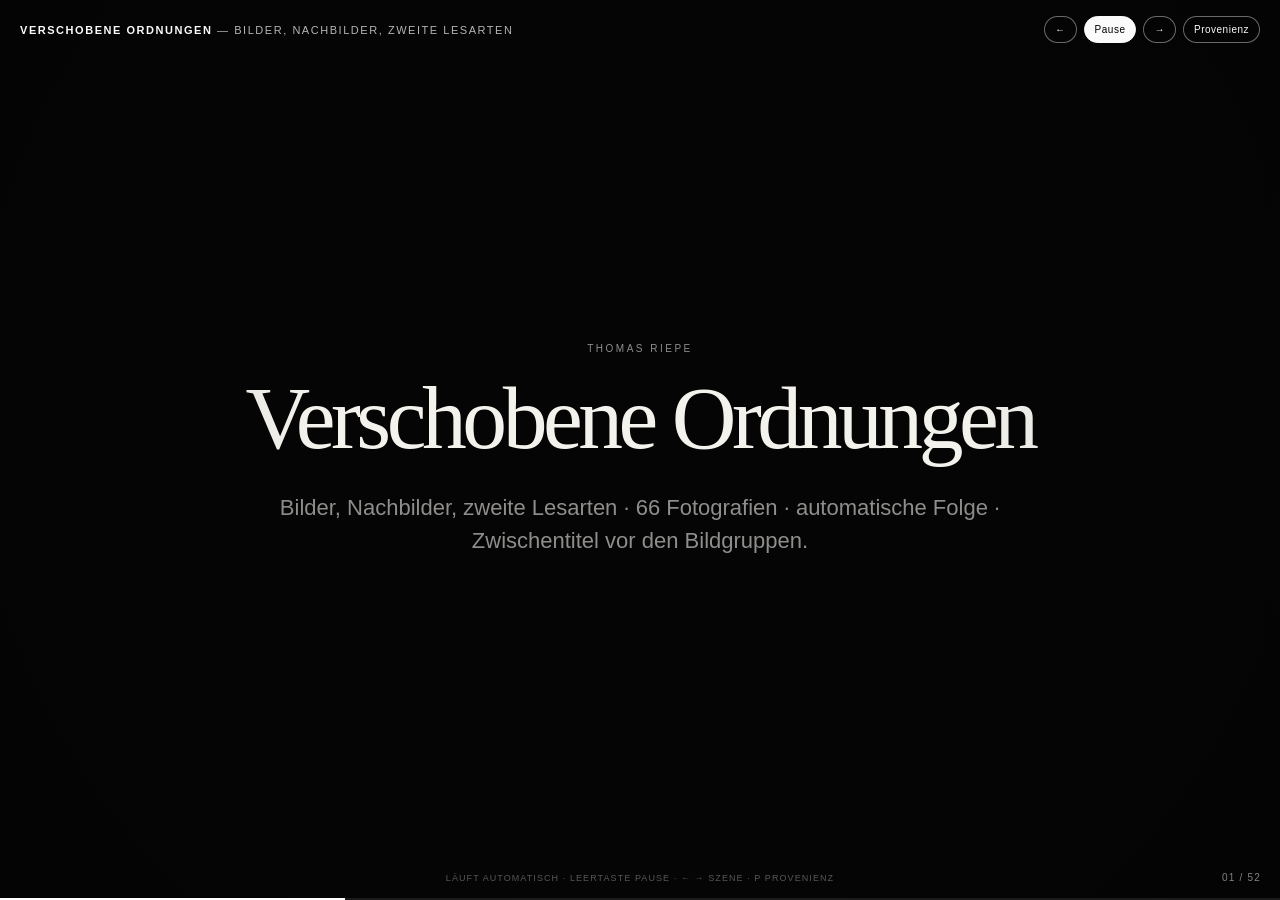
==== index.html @ de8dc69b "Release Verschobene Ordnungen v0.7" ====
<!doctype html>
<html lang="de">
<head>
  <meta charset="utf-8">
  <meta name="viewport" content="width=device-width,initial-scale=1,viewport-fit=cover">
  <meta name="color-scheme" content="dark">
  <meta name="description" content="Verschobene Ordnungen — Bilder, Nachbilder, zweite Lesarten. Automatische visuelle Sequenz aus Fotografien von Thomas Riepe mit kurzen Zwischentiteln.">
  <title>Verschobene Ordnungen — Bilder, Nachbilder, zweite Lesarten</title>
  <link rel="stylesheet" href="style.css">
</head>
<body>
  <div id="app" class="app" aria-live="polite">
    <div id="memory" class="memory" aria-hidden="true"></div>
    <main id="stage" class="stage"></main>

    <header class="masthead">
      <div class="brand">VERSCHOBENE ORDNUNGEN <span>— Bilder, Nachbilder, zweite Lesarten</span></div>
      <div class="controls">
        <button id="prevBtn" type="button" aria-label="Vorherige Szene">←</button>
        <button id="playBtn" type="button" aria-pressed="true">Pause</button>
        <button id="nextBtn" type="button" aria-label="Nächste Szene">→</button>
        <button id="provBtn" type="button" aria-pressed="false">Provenienz</button>
      </div>
    </header>

    <div class="timeline" aria-hidden="true"><span id="timelineFill"></span></div>
    <div id="sceneCount" class="scene-count" aria-hidden="true"></div>
    <div class="hint">läuft automatisch · Leertaste Pause · ← → Szene · P Provenienz</div>
  </div>
  <noscript>Diese Fassung benötigt JavaScript.</noscript>
  <script src="script.js"></script>
</body>
</html>
---- style.css ----
:root{
  --bg:#050505;
  --fg:#f3f2ed;
  --muted:rgba(243,242,237,.58);
  --glass:rgba(5,5,5,.52);
  --line:rgba(255,255,255,.16);
  --ease:cubic-bezier(.22,.72,.18,1);
}
*{box-sizing:border-box}
html,body{width:100%;height:100%;margin:0;background:var(--bg);color:var(--fg);overflow:hidden}
body{font-family:ui-sans-serif,-apple-system,BlinkMacSystemFont,"Segoe UI",sans-serif}
button{font:inherit;color:inherit}
.app,.stage,.memory{position:fixed;inset:0}
.app{background:#050505}
.stage{z-index:3;overflow:hidden;isolation:isolate}
.memory{z-index:1;background-position:center;background-size:cover;opacity:0;filter:blur(14px) grayscale(.2) saturate(.65);transform:scale(1.06);transition:opacity 1.6s ease,filter 1.6s ease,transform 8s linear}
.memory.on{opacity:.105;filter:blur(7px) grayscale(.1) saturate(.78);transform:scale(1.015)}
.stage::after{content:"";position:absolute;inset:0;z-index:40;pointer-events:none;background:radial-gradient(circle at 50% 45%,transparent 40%,rgba(0,0,0,.23) 100%)}

.masthead{position:fixed;z-index:80;left:0;right:0;top:0;padding:16px 20px;display:flex;align-items:center;justify-content:space-between;gap:16px;mix-blend-mode:difference;color:white;pointer-events:none}
.brand{font-size:11px;font-weight:700;letter-spacing:.14em;text-transform:uppercase;pointer-events:auto;white-space:nowrap}.brand span{font-weight:400;opacity:.72}
.controls{display:flex;gap:7px;pointer-events:auto}
.controls button{border:1px solid rgba(255,255,255,.42);background:rgba(0,0,0,.18);backdrop-filter:blur(9px);border-radius:999px;padding:7px 10px;cursor:pointer;font-size:10px;letter-spacing:.05em}
.controls button:hover{background:rgba(255,255,255,.13)}
.controls button[aria-pressed="true"]{background:white;color:#050505;border-color:white}

.timeline{position:fixed;z-index:90;left:0;right:0;bottom:0;height:2px;background:rgba(255,255,255,.09)}
.timeline span{display:block;height:100%;width:0;background:white;transform-origin:left;transition:none}
.scene-count{position:fixed;z-index:80;right:19px;bottom:17px;font-size:10px;letter-spacing:.12em;color:rgba(255,255,255,.5)}
.hint{position:fixed;z-index:79;left:50%;bottom:17px;transform:translateX(-50%);font-size:9px;letter-spacing:.12em;text-transform:uppercase;color:rgba(255,255,255,.33);transition:opacity .7s;white-space:nowrap}
body.interacted .hint{opacity:0}

.scene{position:absolute;inset:0;display:grid;place-items:center;opacity:0;pointer-events:none;transition:opacity 1.25s ease;z-index:2}
.scene.current{opacity:1;pointer-events:auto;z-index:5}
.scene.leaving{opacity:0;z-index:4}

/* OPENING + TEXT */
.scene.opening,.scene.text{padding:9vh 8vw;text-align:center;background:transparent}
.text-wrap{position:relative;z-index:20;max-width:1100px}
.kicker{margin:0 0 22px;font-size:10px;letter-spacing:.25em;text-transform:uppercase;color:var(--muted)}
.opening h1{margin:0;font-family:ui-serif,Georgia,serif;font-size:clamp(42px,7vw,100px);font-weight:500;line-height:.94;letter-spacing:-.05em}
.opening .sub{max-width:760px;margin:30px auto 0;color:var(--muted);font-size:clamp(15px,1.8vw,22px);line-height:1.5}
.text p{margin:0;font-family:ui-serif,Georgia,serif;font-size:clamp(28px,5.4vw,74px);line-height:1.11;letter-spacing:-.032em;text-wrap:balance}
.text p .soft{color:rgba(243,242,237,.5)}
.scene.enter .text-wrap{animation:textIn 1.45s var(--ease) both}
@keyframes textIn{from{opacity:0;transform:translateY(32px);filter:blur(7px)}to{opacity:1;transform:none;filter:none}}

/* COMMON IMAGE */
.photo{position:absolute;overflow:hidden;background:#111;box-shadow:0 28px 110px rgba(0,0,0,.42);will-change:transform,opacity,clip-path}
.photo img{width:100%;height:100%;object-fit:cover;display:block;user-select:none;-webkit-user-drag:none;transform:scale(1.045);will-change:transform;transition:transform 9s linear}
.current .photo img{transform:scale(1)}
.photo.contain img{object-fit:contain;background:#050505}
.prov{position:absolute;z-index:50;left:20px;bottom:17px;display:flex;gap:10px;align-items:center;font-size:10px;letter-spacing:.03em;color:rgba(255,255,255,.8);opacity:0;transform:translateY(7px);transition:.3s;pointer-events:none}
.show-prov .prov{opacity:1;transform:none;pointer-events:auto}
.prov a{color:#fff;text-decoration:none;border-bottom:1px solid rgba(255,255,255,.35)}

/* SINGLE */
.single .photo{left:50%;top:50%;width:min(88vw,1500px);height:min(82vh,960px);transform:translate(-50%,-50%) scale(.96);opacity:.12}
.single.current .photo{animation:singleIn 1.45s var(--ease) forwards}
@keyframes singleIn{to{transform:translate(-50%,-50%) scale(1);opacity:1}}
.single.left .photo{left:43%}.single.right .photo{left:57%}

/* FULL */
.full .photo{inset:0;width:100%;height:100%;box-shadow:none;opacity:.18;transform:scale(1.03)}
.full.current .photo{animation:fullIn 1.55s ease forwards}
.full .photo img{object-fit:cover}
@keyframes fullIn{to{opacity:1;transform:scale(1)}}

/* DUET */
.duet .photo{opacity:0}
.duet .p1{left:4vw;top:9vh;width:58vw;height:70vh;transform:translate(-6vw,2vh) rotate(-1.4deg)}
.duet .p2{right:3vw;bottom:7vh;width:49vw;height:61vh;transform:translate(7vw,-2vh) rotate(1.1deg)}
.duet.current .p1{animation:duetA 1.45s var(--ease) forwards}
.duet.current .p2{animation:duetB 1.6s .18s var(--ease) forwards}
@keyframes duetA{to{opacity:1;transform:translate(0) rotate(-.35deg)}}
@keyframes duetB{to{opacity:.93;transform:translate(0) rotate(.25deg)}}
.relation{position:absolute;z-index:30;left:50%;bottom:6vh;transform:translate(-50%,12px);opacity:0;font-size:10px;letter-spacing:.2em;text-transform:uppercase;color:rgba(255,255,255,.68)}
.duet.current .relation{animation:labelIn .8s .85s ease forwards}@keyframes labelIn{to{opacity:1;transform:translate(-50%,0)}}

/* TRIPTYCH */
.triptych .photo{width:34vw;height:62vh;top:19vh;opacity:0}
.triptych .p1{left:3vw;transform:translateX(-5vw) rotate(-1deg)}
.triptych .p2{left:33vw;z-index:7;height:70vh;top:15vh;transform:translateY(6vh)}
.triptych .p3{right:3vw;transform:translateX(5vw) rotate(1deg)}
.triptych.current .p1{animation:triL 1.3s var(--ease) forwards}
.triptych.current .p2{animation:triM 1.5s .16s var(--ease) forwards}
.triptych.current .p3{animation:triR 1.3s .3s var(--ease) forwards}
@keyframes triL{to{opacity:.88;transform:translateX(0) rotate(-.25deg)}}
@keyframes triM{to{opacity:1;transform:translateY(0)}}
@keyframes triR{to{opacity:.88;transform:translateX(0) rotate(.25deg)}}

/* SPLIT */
.split .photo{top:0;height:100%;width:52%;box-shadow:none;opacity:0}
.split .p1{left:0;clip-path:polygon(0 0,100% 0,87% 100%,0 100%);transform:translateX(-4vw)}
.split .p2{right:0;clip-path:polygon(13% 0,100% 0,100% 100%,0 100%);transform:translateX(4vw)}
.split.current .p1{animation:splitL 1.35s var(--ease) forwards}.split.current .p2{animation:splitR 1.35s .15s var(--ease) forwards}
@keyframes splitL{to{opacity:.95;transform:none}}@keyframes splitR{to{opacity:.95;transform:none}}

/* FLOAT */
.float .photo{opacity:0}
.float .p1{width:64vw;height:74vh;left:9vw;top:12vh;transform:scale(.92) rotate(-1deg)}
.float .p2{width:31vw;height:44vh;right:6vw;top:8vh;transform:translateY(-5vh) rotate(2deg);z-index:8}
.float.current .p1{animation:floatA 1.5s var(--ease) forwards}.float.current .p2{animation:floatB 1.6s .25s var(--ease) forwards}
@keyframes floatA{to{opacity:1;transform:scale(1) rotate(-.2deg)}}@keyframes floatB{to{opacity:.9;transform:none}}

/* FLICKER: three photographs swap automatically within one scene */
.flicker .photo{inset:7vh 7vw;width:auto;height:auto;box-shadow:none;opacity:0;transform:scale(1.02)}
.flicker .photo img{object-fit:contain;background:#050505}
.flicker.current .p1{animation:flickA var(--scene-duration) linear both}
.flicker.current .p2{animation:flickB var(--scene-duration) linear both}
.flicker.current .p3{animation:flickC var(--scene-duration) linear both}
@keyframes flickA{0%,27%{opacity:1;transform:scale(1)}31%,100%{opacity:0;transform:scale(1.015)}}
@keyframes flickB{0%,29%{opacity:0}34%,60%{opacity:1;transform:scale(1)}64%,100%{opacity:0;transform:scale(.99)}}
@keyframes flickC{0%,62%{opacity:0}67%,100%{opacity:1;transform:scale(1)}}

/* AFTERIMAGE */
.afterimage .old{position:absolute;inset:0;opacity:0;filter:blur(5px) grayscale(.25)}
.afterimage .old img{width:100%;height:100%;object-fit:cover}
.afterimage .photo{width:min(78vw,1180px);height:min(80vh,900px);left:50%;top:50%;transform:translate(-50%,-50%) scale(.92);opacity:.1}
.afterimage.current .old{animation:oldIn 1.8s ease forwards}.afterimage.current .photo{animation:presentIn 1.6s .25s var(--ease) forwards}
@keyframes oldIn{to{opacity:.14}}@keyframes presentIn{to{opacity:1;transform:translate(-50%,-50%) scale(1)}}

/* CLOSING */
.closing{padding:9vh 8vw;text-align:center}.closing .text-wrap{max-width:940px}.closing h2{margin:0;font-family:ui-serif,Georgia,serif;font-size:clamp(38px,6vw,88px);line-height:1;letter-spacing:-.045em;font-weight:500}.closing .small{margin:28px auto 0;max-width:740px;color:var(--muted);line-height:1.6;font-size:12px}

@media(max-width:800px){
 .masthead{padding:12px 12px}.brand span{display:none}.controls button{padding:6px 8px}.controls #provBtn{display:none}
 .hint{display:none}.scene-count{right:12px;bottom:12px}.prov{left:12px;bottom:12px;right:12px;flex-wrap:wrap}
 .duet .p1{left:2vw;top:10vh;width:75vw;height:55vh}.duet .p2{right:1vw;bottom:10vh;width:66vw;height:48vh}
 .triptych .photo{width:56vw;height:49vh;top:24vh}.triptych .p1{left:-17vw}.triptych .p2{left:22vw;height:58vh;top:20vh}.triptych .p3{right:-18vw}
 .single .photo{width:94vw;height:78vh}.single.left .photo,.single.right .photo{left:50%}
 .float .p1{width:84vw;height:65vh;left:4vw;top:17vh}.float .p2{width:45vw;height:34vh;right:2vw;top:7vh}
 .flicker .photo{inset:10vh 3vw}
}

@media(prefers-reduced-motion:reduce){
 *,*::before,*::after{animation:none!important;transition:none!important}
 .scene.current,.current .photo,.current .text-wrap{opacity:1!important;transform:none!important}
 .memory{display:none}
}

/* INTERTITLES */
.intertitle-wrap{max-width:900px}
.text .intertitle-wrap p{font-family:ui-serif,Georgia,serif;font-size:clamp(34px,6vw,86px);font-weight:500;line-height:1.02;letter-spacing:-.045em;text-wrap:balance}
.text .intertitle-wrap p::after{content:"";display:block;width:42px;height:1px;background:rgba(255,255,255,.38);margin:28px auto 0}
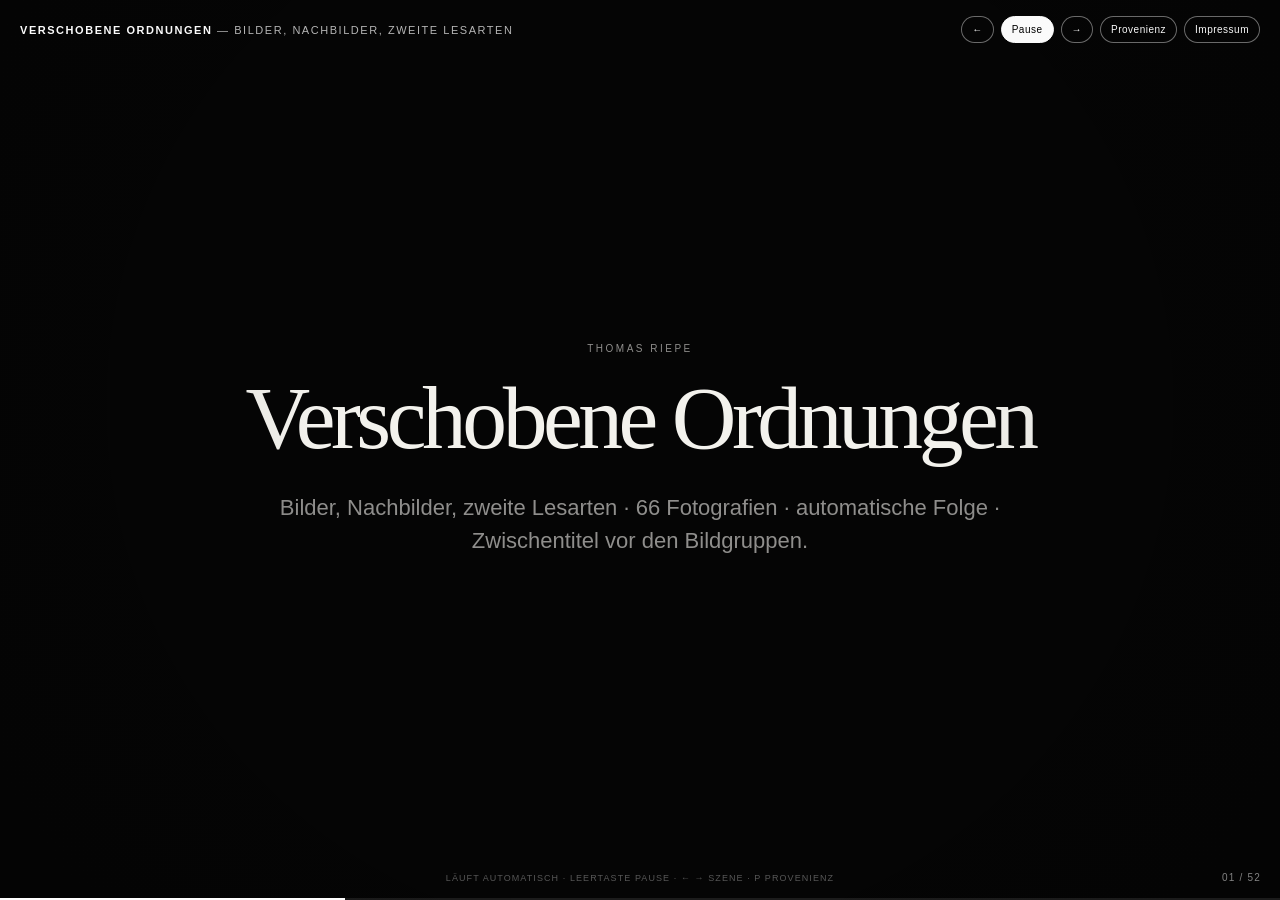
==== commit 2009d5d7: "Add imprint" ====
--- a/index.html
+++ b/index.html
@@ -20,6 +20,7 @@
         <button id="playBtn" type="button" aria-pressed="true">Pause</button>
         <button id="nextBtn" type="button" aria-label="Nächste Szene">→</button>
         <button id="provBtn" type="button" aria-pressed="false">Provenienz</button>
+        <a class="legal-nav" href="impressum.html">Impressum</a>
       </div>
     </header>
 
--- a/style.css
+++ b/style.css
@@ -143,3 +143,28 @@
 .intertitle-wrap{max-width:900px}
 .text .intertitle-wrap p{font-family:ui-serif,Georgia,serif;font-size:clamp(34px,6vw,86px);font-weight:500;line-height:1.02;letter-spacing:-.045em;text-wrap:balance}
 .text .intertitle-wrap p::after{content:"";display:block;width:42px;height:1px;background:rgba(255,255,255,.38);margin:28px auto 0}
+
+
+.controls .legal-nav{
+  display:inline-flex;
+  align-items:center;
+  justify-content:center;
+  border:1px solid rgba(255,255,255,.42);
+  background:rgba(0,0,0,.18);
+  color:inherit;
+  text-decoration:none;
+  backdrop-filter:blur(9px);
+  border-radius:999px;
+  padding:7px 10px;
+  font-size:10px;
+  letter-spacing:.05em;
+  line-height:1;
+}
+.controls .legal-nav:hover{
+  background:rgba(255,255,255,.13);
+}
+@media(max-width:800px){
+  .controls .legal-nav{
+    padding:6px 8px;
+  }
+}
